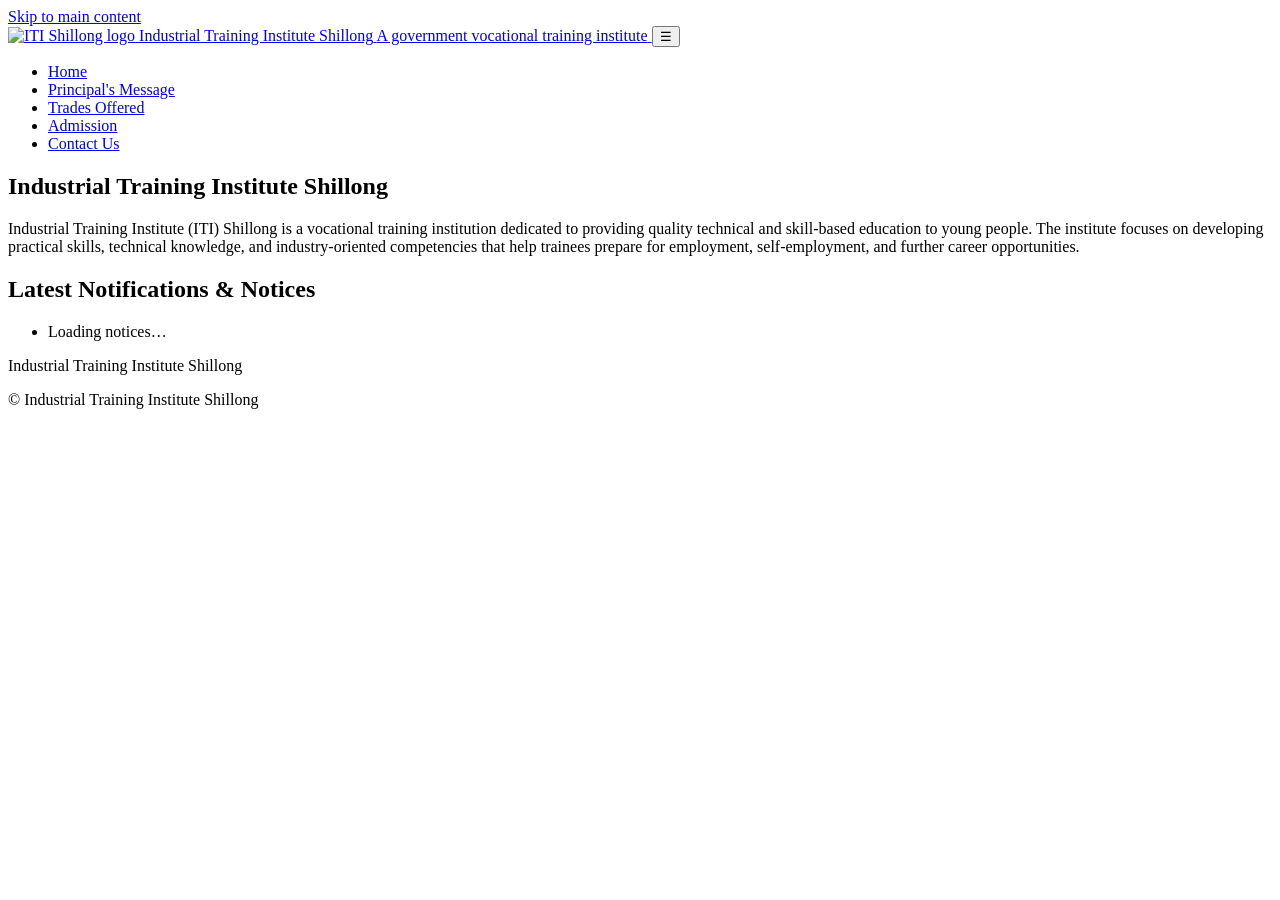
==== index.html @ e9fba345 "Add files via upload" ====
<!DOCTYPE html>
<html lang="en">
<head>
<meta charset="UTF-8">
<meta name="viewport" content="width=device-width, initial-scale=1.0">
<title>Industrial Training Institute Shillong | Home</title>
<meta name="description" content="Official website of Industrial Training Institute Shillong (ITI Shillong). Find the latest notices, admission information, trades offered and contact details.">
<meta property="og:title" content="Industrial Training Institute Shillong">
<meta property="og:description" content="Official website of Industrial Training Institute Shillong. Latest notices, trades offered, admission information and contact details.">
<meta property="og:type" content="website">
<link rel="stylesheet" href="assets/css/style.css">
</head>
<body>

<a class="skip-link" href="#main-content">Skip to main content</a>

<header class="site-header">
  <div class="header-inner container">
    <a class="brand" href="index.html">
      <img src="assets/images/iti-logo.png" alt="ITI Shillong logo" width="52" height="52">
      <span class="brand-text">
        <span class="brand-name">Industrial Training Institute Shillong</span>
        <span class="brand-sub">A government vocational training institute</span>
      </span>
    </a>
    <button class="nav-toggle" id="nav-toggle" aria-controls="main-nav" aria-expanded="false" aria-label="Toggle navigation menu">&#9776;</button>
    <nav class="main-nav" id="main-nav" aria-label="Primary">
      <ul>
        <li><a href="index.html" aria-current="page">Home</a></li>
        <li><a href="principal.html">Principal's Message</a></li>
        <li><a href="trades.html">Trades Offered</a></li>
        <li><a href="admission.html">Admission</a></li>
        <li><a href="contact.html">Contact Us</a></li>
      </ul>
    </nav>
  </div>
</header>

<main id="main-content">

  <section class="hero">
    <div class="hero-inner">
      <h1>Industrial Training Institute Shillong</h1>
      <p>Industrial Training Institute (ITI) Shillong is a vocational training institution dedicated to providing quality technical and skill-based education to young people. The institute focuses on developing practical skills, technical knowledge, and industry-oriented competencies that help trainees prepare for employment, self-employment, and further career opportunities.
</p>
    </div>
  </section>

  

  <section class="section section-alt container" aria-labelledby="notices-heading">
    <h2 id="notices-heading">Latest Notifications &amp; Notices</h2>
    <p id="notice-status" class="notice-status" hidden></p>
    <ul id="notice-board" class="notice-board" aria-live="polite">
      <li class="notice-status">Loading notices&hellip;</li>
    </ul>
  </section>

</main>

<footer class="site-footer">
  <p>Industrial Training Institute Shillong</p>
  <p>&copy; Industrial Training Institute Shillong</p>
</footer>

<script src="assets/js/site-data.js"></script>
<script src="assets/js/script.js"></script>
</body>
</html>
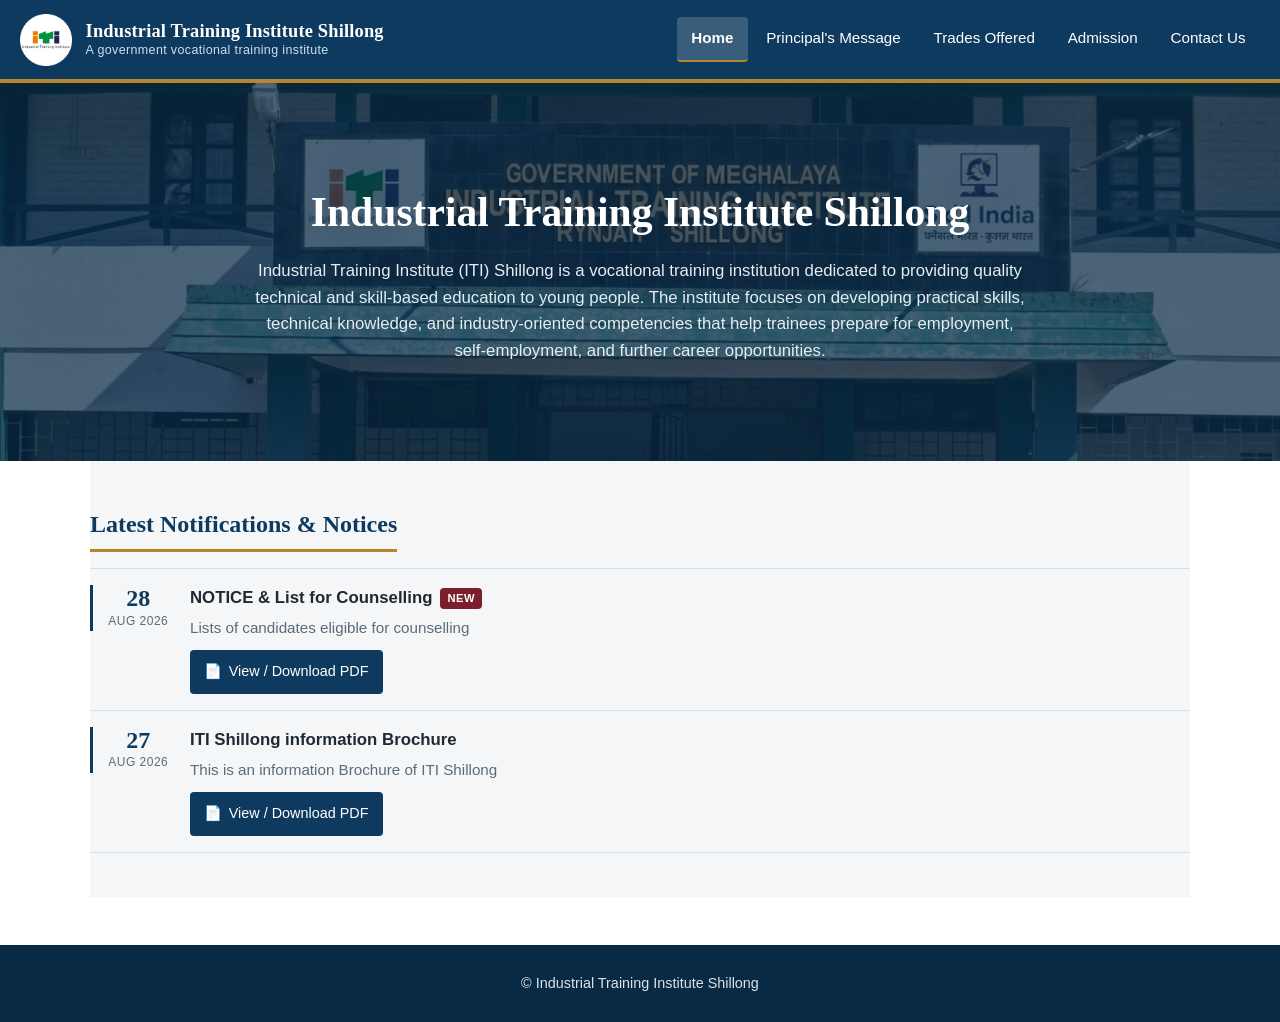
==== commit b22a7272: "Update index.html" ====
--- a/index.html
+++ b/index.html
@@ -59,7 +59,7 @@
 </main>
 
 <footer class="site-footer">
-  <p>Industrial Training Institute Shillong</p>
+  <p></p>
   <p>&copy; Industrial Training Institute Shillong</p>
 </footer>
 
--- a/assets/css/style.css
+++ b/assets/css/style.css
@@ -0,0 +1,660 @@
+/* =========================================================
+   ITI Shillong — Stylesheet
+   Simple, restrained, institutional design.
+   System fonts only (no external font dependency).
+   ========================================================= */
+
+:root {
+  /* Colors */
+  --color-navy: #0e3a5f;
+  --color-navy-dark: #082a45;
+  --color-maroon: #7a1f2b;
+  --color-gold: #b7862c;
+  --color-bg: #ffffff;
+  --color-bg-alt: #f4f6f8;
+  --color-text: #1f2933;
+  --color-text-muted: #5b6b79;
+  --color-border: #d9dfe4;
+  --color-focus: #1a73b5;
+
+  /* Type */
+  --font-display: Georgia, 'Times New Roman', Times, serif;
+  --font-body: -apple-system, BlinkMacSystemFont, "Segoe UI", Roboto, Helvetica, Arial, sans-serif;
+
+  /* Layout */
+  --max-width: 1100px;
+  --radius: 4px;
+}
+
+* { box-sizing: border-box; }
+html, body {
+  max-width: 100%;
+  overflow-x: hidden;
+}
+html { scroll-behavior: smooth; }
+
+body {
+  margin: 0;
+  font-family: var(--font-body);
+  color: var(--color-text);
+  background: var(--color-bg);
+  line-height: 1.6;
+   overflow-x: hidden;
+   overflow-wrapped: break-word;
+   word-break: break-word;
+   direction: ltr;
+}
+
+img { max-width: 100%; height: auto; display: block; }
+
+a {
+  color: var(--color-navy);
+  text-decoration: underline;
+}
+a:hover { color: var(--color-maroon); }
+
+/* Visible focus state for keyboard navigation */
+a:focus-visible,
+button:focus-visible,
+input:focus-visible,
+[tabindex]:focus-visible {
+  outline: 3px solid var(--color-focus);
+  outline-offset: 2px;
+}
+
+.container {
+  max-width: var(--max-width);
+  margin: 0 auto;
+  padding: 0 1.25rem;
+}
+
+/* Skip link for keyboard/screen-reader users */
+.skip-link {
+  position: absolute;
+  left: -999px;
+  top: auto;
+  background: var(--color-navy);
+  color: #fff;
+  padding: 0.75rem 1rem;
+  z-index: 1000;
+  border-radius: var(--radius);
+}
+.skip-link:focus {
+  left: 1rem;
+  top: 1rem;
+}
+
+/* =========================================================
+   HEADER
+   ========================================================= */
+
+.site-header {
+  background: var(--color-navy);
+  color: #fff;
+  border-bottom: 4px solid var(--color-gold);
+}
+
+.site-header .header-inner {
+  display: flex;
+  align-items: center;
+  justify-content: space-between;
+  padding: 0.85rem 1.25rem;
+  flex-wrap: wrap;
+  gap: 0.75rem;
+}
+
+.brand {
+  display: flex;
+  align-items: center;
+  gap: 0.85rem;
+  text-decoration: none;
+  color: #fff;
+}
+.brand:hover { color: #fff; opacity: 0.9; }
+
+.brand img {
+  width: 52px;
+  height: 52px;
+  object-fit: contain;
+  flex-shrink: 0;
+}
+
+.brand-text {
+  display: flex;
+  flex-direction: column;
+  line-height: 1.25;
+}
+
+.brand-text .brand-name {
+  font-family: var(--font-display);
+  font-size: 1.15rem;
+  font-weight: 700;
+  letter-spacing: 0.01em;
+}
+
+.brand-text .brand-sub {
+  font-size: 0.78rem;
+  color: #cfe0ee;
+  letter-spacing: 0.03em;
+}
+
+/* Nav toggle (hamburger) — hidden on desktop */
+.nav-toggle {
+  display: none;
+  background: transparent;
+  border: 1px solid rgba(255,255,255,0.5);
+  border-radius: var(--radius);
+  color: #fff;
+  font-size: 1.4rem;
+  line-height: 1;
+  padding: 0.4rem 0.65rem;
+  cursor: pointer;
+}
+
+.main-nav ul {
+  list-style: none;
+  display: flex;
+  gap: 0.25rem;
+  margin: 0;
+  padding: 0;
+  flex-wrap: wrap;
+}
+
+.main-nav a {
+  display: block;
+  color: #fff;
+  text-decoration: none;
+  padding: 0.6rem 0.9rem;
+  border-radius: var(--radius);
+  font-size: 0.95rem;
+}
+
+.main-nav a:hover,
+.main-nav a:focus-visible {
+  background: rgba(255,255,255,0.12);
+  color: #fff;
+}
+
+.main-nav a[aria-current="page"] {
+  background: rgba(255,255,255,0.18);
+  font-weight: 600;
+  border-bottom: 2px solid var(--color-gold);
+}
+
+@media (max-width: 780px) {
+  .nav-toggle { display: inline-block; }
+
+  .main-nav {
+    display: none;
+    width: 100%;
+    border-top: 1px solid rgba(255,255,255,0.2);
+    margin-top: 0.5rem;
+  }
+
+  .main-nav.open { display: block; }
+
+  .main-nav ul {
+    flex-direction: column;
+    padding: 0.5rem 0;
+  }
+
+  .main-nav a { padding: 0.75rem 0.5rem; }
+}
+
+/* =========================================================
+   HERO (Home page)
+   ========================================================= */
+
+.hero {
+  position: relative;
+  min-height: 42vh;
+  display: flex;
+  align-items: center;
+  justify-content: center;
+  text-align: center;
+  color: #fff;
+  background-image: linear-gradient(rgba(8,42,69,0.72), rgba(8,42,69,0.72)), url("../images/iti-shillong.jpeg");
+  background-size: cover;
+  background-position: center;
+  padding: 2.5rem 1.25rem;
+}
+
+.hero-inner { max-width: 780px; }
+
+.hero h1 {
+  font-family: var(--font-display);
+  font-size: clamp(1.7rem, 4vw, 2.6rem);
+  margin: 0 0 0.75rem;
+}
+
+.hero p {
+  font-size: 1.05rem;
+  color: #e4edf3;
+  margin: 0;
+}
+
+/* =========================================================
+   GENERIC SECTIONS
+   ========================================================= */
+
+.section {
+  padding: 2.75rem 0;
+}
+
+.section-alt {
+  background: var(--color-bg-alt);
+}
+
+.section h2 {
+  font-family: var(--font-display);
+  color: var(--color-navy);
+  font-size: 1.5rem;
+  margin: 0 0 1rem;
+  border-bottom: 3px solid var(--color-gold);
+  display: inline-block;
+  padding-bottom: 0.35rem;
+}
+
+.placeholder-text {
+  background: #fff8e6;
+  border: 1px dashed var(--color-gold);
+  padding: 0.15rem 0.4rem;
+  border-radius: var(--radius);
+}
+
+.placeholder-note {
+  font-size: 0.85rem;
+  color: var(--color-text-muted);
+  font-style: italic;
+}
+
+/* =========================================================
+   NOTICES (Home page — signature element)
+   Styled as a simple institutional notice board:
+   a dated, numbered ledger rather than a decorative card grid.
+   ========================================================= */
+
+.notice-board {
+  list-style: none;
+  margin: 0;
+  padding: 0;
+  border-top: 1px solid var(--color-border);
+}
+
+.notice-item {
+  display: flex;
+  gap: 1rem;
+  align-items: flex-start;
+  padding: 1rem 0;
+  border-bottom: 1px solid var(--color-border);
+}
+
+.notice-date {
+  flex: 0 0 auto;
+  width: 84px;
+  text-align: center;
+  border-left: 3px solid var(--color-navy);
+  padding-left: 0.6rem;
+}
+
+.notice-date .day {
+  display: block;
+  font-family: var(--font-display);
+  font-size: 1.5rem;
+  font-weight: 700;
+  color: var(--color-navy);
+  line-height: 1.1;
+}
+
+.notice-date .month-year {
+  display: block;
+  font-size: 0.75rem;
+  color: var(--color-text-muted);
+  text-transform: uppercase;
+  letter-spacing: 0.04em;
+}
+
+.notice-content { flex: 1 1 auto; min-width: 0; }
+
+.notice-content h3 {
+  margin: 0 0 0.25rem;
+  font-size: 1.05rem;
+  color: var(--color-text);
+}
+
+.notice-important {
+  display: inline-block;
+  background: var(--color-maroon);
+  color: #fff;
+  font-size: 0.7rem;
+  text-transform: uppercase;
+  letter-spacing: 0.04em;
+  padding: 0.1rem 0.45rem;
+  border-radius: var(--radius);
+  margin-left: 0.5rem;
+  vertical-align: middle;
+}
+
+.notice-desc {
+  margin: 0 0 0.6rem;
+  color: var(--color-text-muted);
+  font-size: 0.95rem;
+}
+
+.notice-link {
+  display: inline-flex;
+  align-items: center;
+  gap: 0.4rem;
+  background: var(--color-navy);
+  color: #fff;
+  text-decoration: none;
+  padding: 0.55rem 0.9rem;
+  border-radius: var(--radius);
+  font-size: 0.9rem;
+  min-height: 44px; /* comfortable tap target on mobile */
+}
+
+.notice-link:hover,
+.notice-link:focus-visible {
+  background: var(--color-navy-dark);
+  color: #fff;
+}
+
+.notice-status {
+  color: var(--color-text-muted);
+  font-style: italic;
+  padding: 1rem 0;
+}
+
+/* =========================================================
+   CARDS (Trades page)
+   ========================================================= */
+
+.card-grid {
+  display: grid;
+  grid-template-columns: repeat(auto-fit, minmax(240px, 1fr));
+  gap: 1.25rem;
+}
+
+.trade-card {
+  border: 1px solid var(--color-border);
+  border-top: 4px solid var(--color-navy);
+  border-radius: var(--radius);
+  padding: 1.25rem;
+  background: #fff;
+}
+
+.trade-card h3 {
+  margin: 0 0 0.35rem;
+  color: var(--color-navy);
+  font-family: var(--font-display);
+  font-size: 1.1rem;
+}
+
+.trade-duration {
+  display: inline-block;
+  font-size: 0.8rem;
+  color: var(--color-text-muted);
+  margin-bottom: 0.6rem;
+}
+
+/* =========================================================
+   PRINCIPAL PAGE
+   ========================================================= */
+
+.principal-layout {
+  display: flex;
+  gap: 2rem;
+  flex-wrap: wrap;
+  align-items: flex-start;
+}
+
+.principal-photo {
+  flex: 0 0 220px;
+  width: 220px;
+  border: 1px solid var(--color-border);
+  border-radius: var(--radius);
+  overflow: hidden;
+}
+
+.principal-info { flex: 1 1 360px; min-width: 0px; }
+
+.principal-info h2 {
+  margin-top: 0;
+}
+
+.principal-name {
+  font-family: var(--font-display);
+  font-size: 1.25rem;
+  margin: 0 0 0.15rem;
+  color: var(--color-text);
+}
+
+.principal-title {
+  color: var(--color-text-muted);
+  margin: 0 0 1rem;
+  font-size: 0.95rem;
+}
+
+/* =========================================================
+   CONTACT PAGE
+   ========================================================= */
+
+.contact-list {
+  list-style: none;
+  padding: 0;
+  margin: 0 0 1.5rem;
+}
+
+.contact-list li {
+  padding: 0.6rem 0;
+  border-bottom: 1px solid var(--color-border);
+}
+
+.contact-list .label {
+  display: block;
+  font-size: 0.8rem;
+  text-transform: uppercase;
+  letter-spacing: 0.04em;
+  color: var(--color-text-muted);
+}
+
+.social-link {
+  display: inline-flex;
+  align-items: center;
+  gap: 0.55rem;
+  text-decoration: none;
+  color: var(--color-navy);
+  border: 1px solid var(--color-border);
+  padding: 0.6rem 1rem;
+  border-radius: var(--radius);
+  min-height: 44px;
+}
+
+.social-link:hover,
+.social-link:focus-visible {
+  background: var(--color-bg-alt);
+}
+
+.social-link svg { flex-shrink: 0; }
+
+/* =========================================================
+   FOOTER
+   ========================================================= */
+
+.site-footer {
+  background: var(--color-navy-dark);
+  color: #dbe4ea;
+  text-align: center;
+  padding: 1.5rem 1.25rem;
+  margin-top: 3rem;
+  font-size: 0.9rem;
+}
+
+.site-footer p { margin: 0.2rem 0; }
+
+/* =========================================================
+   UTILITIES
+   ========================================================= */
+
+.visually-hidden {
+  position: absolute;
+  width: 1px;
+  height: 1px;
+  padding: 0;
+  margin: -1px;
+  overflow: hidden;
+  clip: rect(0,0,0,0);
+  white-space: nowrap;
+  border: 0;
+}
+
+@media (prefers-reduced-motion: reduce) {
+  html { scroll-behavior: auto; }
+  * { animation-duration: 0.01ms !important; transition-duration: 0.01ms !important; }
+}
+
+/* =========================================================
+   MOBILE OVERFLOW FIX
+   ========================================================= */
+
+html,
+body {
+  width: 100%;
+  max-width: 100%;
+  overflow-x: hidden;
+}
+
+.container {
+  width: 100%;
+  max-width: var(--max-width);
+}
+
+.site-header,
+.site-header .header-inner {
+  width: 100%;
+  max-width: 100%;
+}
+
+.main-nav {
+  max-width: 100%;
+}
+
+.main-nav ul,
+.main-nav li,
+.main-nav a {
+  max-width: 100%;
+}
+
+.notice-content,
+.notice-content h3,
+.notice-desc {
+  min-width: 0;
+  overflow-wrap: anywhere;
+}
+
+.card-grid {
+  width: 100%;
+  min-width: 0;
+}
+
+.trade-card {
+  min-width: 0;
+  overflow-wrap: anywhere;
+}
+
+.principal-info {
+  min-width: 0;
+}
+
+img,
+svg,
+iframe,
+video {
+  max-width: 100%;
+}
+
+@media (max-width: 780px) {
+  .container {
+    padding-left: 1rem;
+    padding-right: 1rem;
+  }
+
+  .site-header .header-inner {
+    padding-left: 1rem;
+    padding-right: 1rem;
+  }
+
+  .brand {
+    min-width: 0;
+    max-width: calc(100% - 55px);
+  }
+
+  .brand-text {
+    min-width: 0;
+  }
+
+  .brand-text .brand-name,
+  .brand-text .brand-sub {
+    overflow-wrap: anywhere;
+  }
+
+  .notice-item {
+    min-width: 0;
+  }
+
+  .notice-content {
+    min-width: 0;
+  }
+
+   /* =========================================================
+   DESKTOP MODE ON MOBILE PHONES
+   Prevent the 1100px desktop layout from being wider
+   than the actual available screen.
+   ========================================================= */
+
+html,
+body {
+  max-width: 100%;
+  overflow-x: hidden;
+}
+
+.site-header {
+  width: 100%;
+  max-width: 100%;
+}
+
+.site-header .header-inner {
+  width: 100%;
+  max-width: 1100px;
+  margin-left: auto;
+  margin-right: auto;
+}
+
+.container {
+  width: 100%;
+  max-width: 1100px;
+  margin-left: auto;
+  margin-right: auto;
+}
+
+/* Never allow flex/grid children to force the page wider */
+.header-inner > *,
+.container > *,
+.principal-layout > *,
+.notice-item > *,
+.card-grid > * {
+  min-width: 0;
+  max-width: 100%;
+}
+
+/* Long words, filenames and PDF titles must wrap */
+h1,
+h2,
+h3,
+p,
+a,
+span {
+  overflow-wrap: anywhere;
+  word-break: normal;
+}
